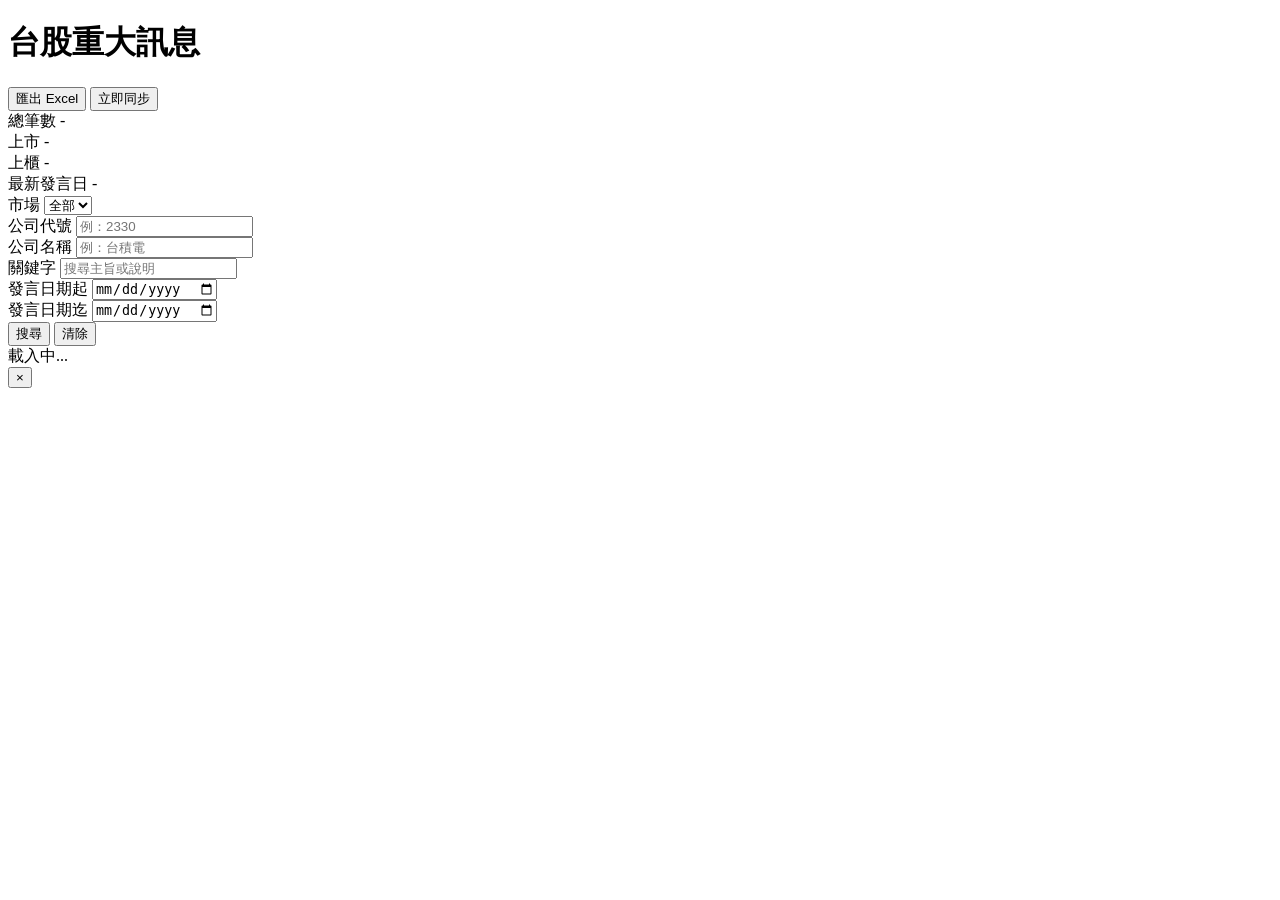
==== public/index.html @ 7d75192b "Initial commit: TWSE material info sync and web UI. Adds Python API for scheduled TWSE data sync, Po" ====
<!DOCTYPE html>
<html lang="zh-Hant">
<head>
  <meta charset="UTF-8">
  <meta name="viewport" content="width=device-width, initial-scale=1.0">
  <title>台股重大訊息查詢</title>
  <link rel="stylesheet" href="/style.css">
</head>
<body>
  <header class="header">
    <div class="container header-inner">
      <div>
        <h1>台股重大訊息</h1>
      </div>
      <div class="header-actions">
        <button id="exportBtn" class="btn btn-secondary">匯出 Excel</button>
        <button id="syncBtn" class="btn btn-primary">立即同步</button>
      </div>
    </div>
  </header>

  <main class="container">
    <section class="stats-bar" id="statsBar">
      <div class="stat-card">
        <span class="stat-label">總筆數</span>
        <span class="stat-value" id="statTotal">-</span>
      </div>
      <div class="stat-card">
        <span class="stat-label">上市</span>
        <span class="stat-value" id="statTwse">-</span>
      </div>
      <div class="stat-card">
        <span class="stat-label">上櫃</span>
        <span class="stat-value" id="statOtc">-</span>
      </div>
      <div class="stat-card">
        <span class="stat-label">最新發言日</span>
        <span class="stat-value stat-value-sm" id="statLatestDate">-</span>
      </div>
    </section>

    <section class="search-panel">
      <form id="searchForm" class="search-form">
        <div class="form-group">
          <label for="market">市場</label>
          <select id="market">
            <option value="">全部</option>
            <option value="TWSE">上市</option>
            <option value="OTC">上櫃</option>
          </select>
        </div>
        <div class="form-group">
          <label for="stockCode">公司代號</label>
          <input type="text" id="stockCode" placeholder="例：2330" maxlength="6">
        </div>
        <div class="form-group">
          <label for="companyName">公司名稱</label>
          <input type="text" id="companyName" placeholder="例：台積電">
        </div>
        <div class="form-group">
          <label for="keyword">關鍵字</label>
          <input type="text" id="keyword" placeholder="搜尋主旨或說明">
        </div>
        <div class="form-group">
          <label for="dateFrom">發言日期起</label>
          <input type="date" id="dateFrom">
        </div>
        <div class="form-group">
          <label for="dateTo">發言日期迄</label>
          <input type="date" id="dateTo">
        </div>
        <div class="form-actions">
          <button type="submit" class="btn btn-primary">搜尋</button>
          <button type="button" id="resetBtn" class="btn btn-secondary">清除</button>
        </div>
      </form>
    </section>

    <section class="results-section">
      <div class="results-header">
        <span id="resultsInfo">載入中...</span>
        <span id="notifyStatus" class="notify-status"></span>
      </div>
      <div id="resultsList" class="results-list"></div>
      <div id="pagination" class="pagination"></div>
    </section>
  </main>

  <div id="modal" class="modal hidden">
    <div class="modal-backdrop"></div>
    <div class="modal-content">
      <button class="modal-close" id="modalClose">&times;</button>
      <div id="modalBody"></div>
    </div>
  </div>

  <div id="toast" class="toast hidden"></div>

  <script src="/app.js"></script>
</body>
</html>
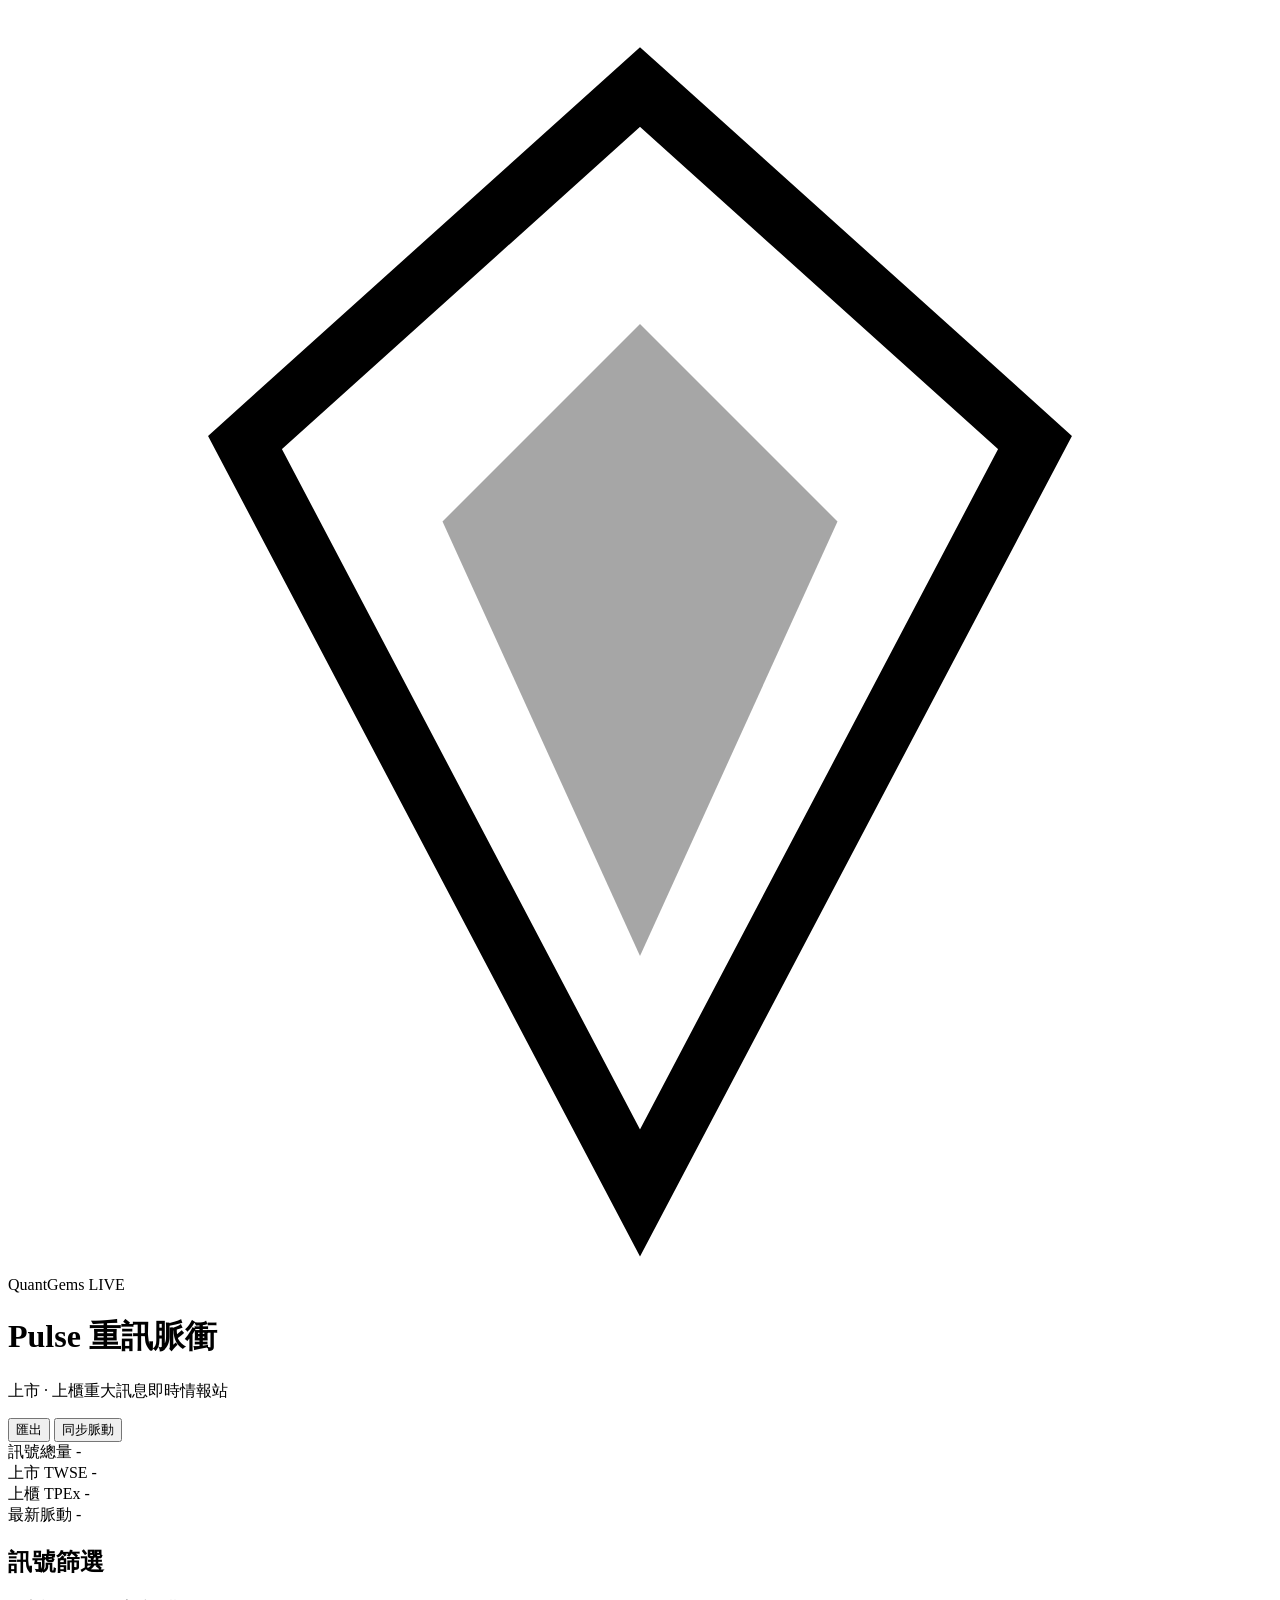
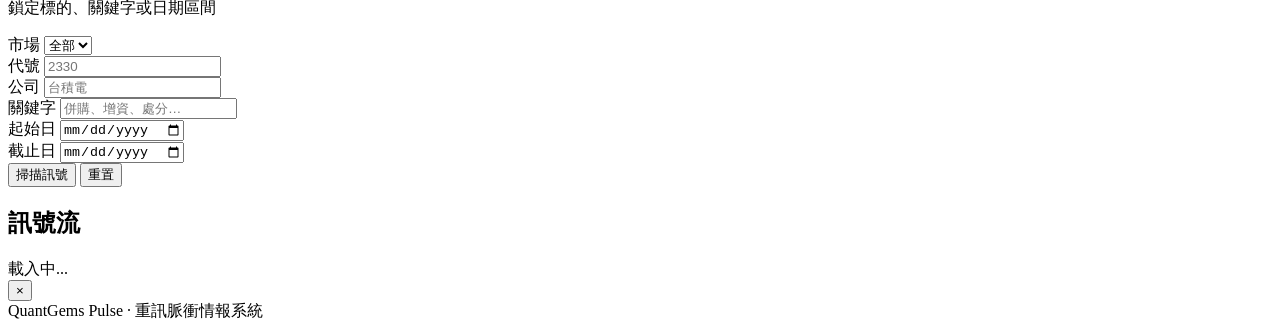
==== commit 9d074b9c: "Rebrand web UI and API metadata to QuantGems Pulse. Dark gold/cyan theme, updated copy and labels, b" ====
--- a/public/index.html
+++ b/public/index.html
@@ -3,18 +3,36 @@
 <head>
   <meta charset="UTF-8">
   <meta name="viewport" content="width=device-width, initial-scale=1.0">
-  <title>台股重大訊息查詢</title>
+  <title>QuantGems Pulse · 重訊脈衝</title>
   <link rel="stylesheet" href="/style.css">
 </head>
 <body>
+  <div class="bg-glow bg-glow-1"></div>
+  <div class="bg-glow bg-glow-2"></div>
+
   <header class="header">
     <div class="container header-inner">
-      <div>
-        <h1>台股重大訊息</h1>
+      <div class="brand-block">
+        <div class="brand-row">
+          <div class="brand-logo" aria-hidden="true">
+            <svg viewBox="0 0 32 32" fill="none" xmlns="http://www.w3.org/2000/svg">
+              <path d="M16 2L26 11L16 30L6 11L16 2Z" stroke="currentColor" stroke-width="1.5"/>
+              <path d="M16 8L21 13L16 24L11 13L16 8Z" fill="currentColor" opacity="0.35"/>
+            </svg>
+          </div>
+          <div>
+            <div class="brand-top">
+              <span class="brand-name">QuantGems</span>
+              <span class="live-badge"><span class="live-dot"></span>LIVE</span>
+            </div>
+            <h1>Pulse <span class="product-cn">重訊脈衝</span></h1>
+            <p class="brand-tagline">上市 · 上櫃重大訊息即時情報站</p>
+          </div>
+        </div>
       </div>
       <div class="header-actions">
-        <button id="exportBtn" class="btn btn-secondary">匯出 Excel</button>
-        <button id="syncBtn" class="btn btn-primary">立即同步</button>
+        <button id="exportBtn" class="btn btn-ghost">匯出</button>
+        <button id="syncBtn" class="btn btn-primary">同步脈動</button>
       </div>
     </div>
   </header>
@@ -22,24 +40,28 @@
   <main class="container">
     <section class="stats-bar" id="statsBar">
       <div class="stat-card">
-        <span class="stat-label">總筆數</span>
+        <span class="stat-label">訊號總量</span>
         <span class="stat-value" id="statTotal">-</span>
       </div>
       <div class="stat-card">
-        <span class="stat-label">上市</span>
-        <span class="stat-value" id="statTwse">-</span>
+        <span class="stat-label">上市 TWSE</span>
+        <span class="stat-value stat-twse" id="statTwse">-</span>
       </div>
       <div class="stat-card">
-        <span class="stat-label">上櫃</span>
-        <span class="stat-value" id="statOtc">-</span>
+        <span class="stat-label">上櫃 TPEx</span>
+        <span class="stat-value stat-otc" id="statOtc">-</span>
       </div>
       <div class="stat-card">
-        <span class="stat-label">最新發言日</span>
+        <span class="stat-label">最新脈動</span>
         <span class="stat-value stat-value-sm" id="statLatestDate">-</span>
       </div>
     </section>
 
     <section class="search-panel">
+      <div class="panel-head">
+        <h2>訊號篩選</h2>
+        <p>鎖定標的、關鍵字或日期區間</p>
+      </div>
       <form id="searchForm" class="search-form">
         <div class="form-group">
           <label for="market">市場</label>
@@ -50,35 +72,38 @@
           </select>
         </div>
         <div class="form-group">
-          <label for="stockCode">公司代號</label>
-          <input type="text" id="stockCode" placeholder="例：2330" maxlength="6">
+          <label for="stockCode">代號</label>
+          <input type="text" id="stockCode" placeholder="2330" maxlength="6">
         </div>
         <div class="form-group">
-          <label for="companyName">公司名稱</label>
-          <input type="text" id="companyName" placeholder="例：台積電">
+          <label for="companyName">公司</label>
+          <input type="text" id="companyName" placeholder="台積電">
         </div>
         <div class="form-group">
           <label for="keyword">關鍵字</label>
-          <input type="text" id="keyword" placeholder="搜尋主旨或說明">
+          <input type="text" id="keyword" placeholder="併購、增資、處分…">
         </div>
         <div class="form-group">
-          <label for="dateFrom">發言日期起</label>
+          <label for="dateFrom">起始日</label>
           <input type="date" id="dateFrom">
         </div>
         <div class="form-group">
-          <label for="dateTo">發言日期迄</label>
+          <label for="dateTo">截止日</label>
           <input type="date" id="dateTo">
         </div>
         <div class="form-actions">
-          <button type="submit" class="btn btn-primary">搜尋</button>
-          <button type="button" id="resetBtn" class="btn btn-secondary">清除</button>
+          <button type="submit" class="btn btn-primary">掃描訊號</button>
+          <button type="button" id="resetBtn" class="btn btn-ghost">重置</button>
         </div>
       </form>
     </section>
 
     <section class="results-section">
       <div class="results-header">
-        <span id="resultsInfo">載入中...</span>
+        <div class="results-title-wrap">
+          <h2>訊號流</h2>
+          <span id="resultsInfo">載入中...</span>
+        </div>
         <span id="notifyStatus" class="notify-status"></span>
       </div>
       <div id="resultsList" class="results-list"></div>
@@ -96,6 +121,14 @@
 
   <div id="toast" class="toast hidden"></div>
 
+  <footer class="footer">
+    <div class="container footer-inner">
+      <span class="footer-brand">QuantGems Pulse</span>
+      <span class="footer-divider">·</span>
+      <span>重訊脈衝情報系統</span>
+    </div>
+  </footer>
+
   <script src="/app.js"></script>
 </body>
 </html>
